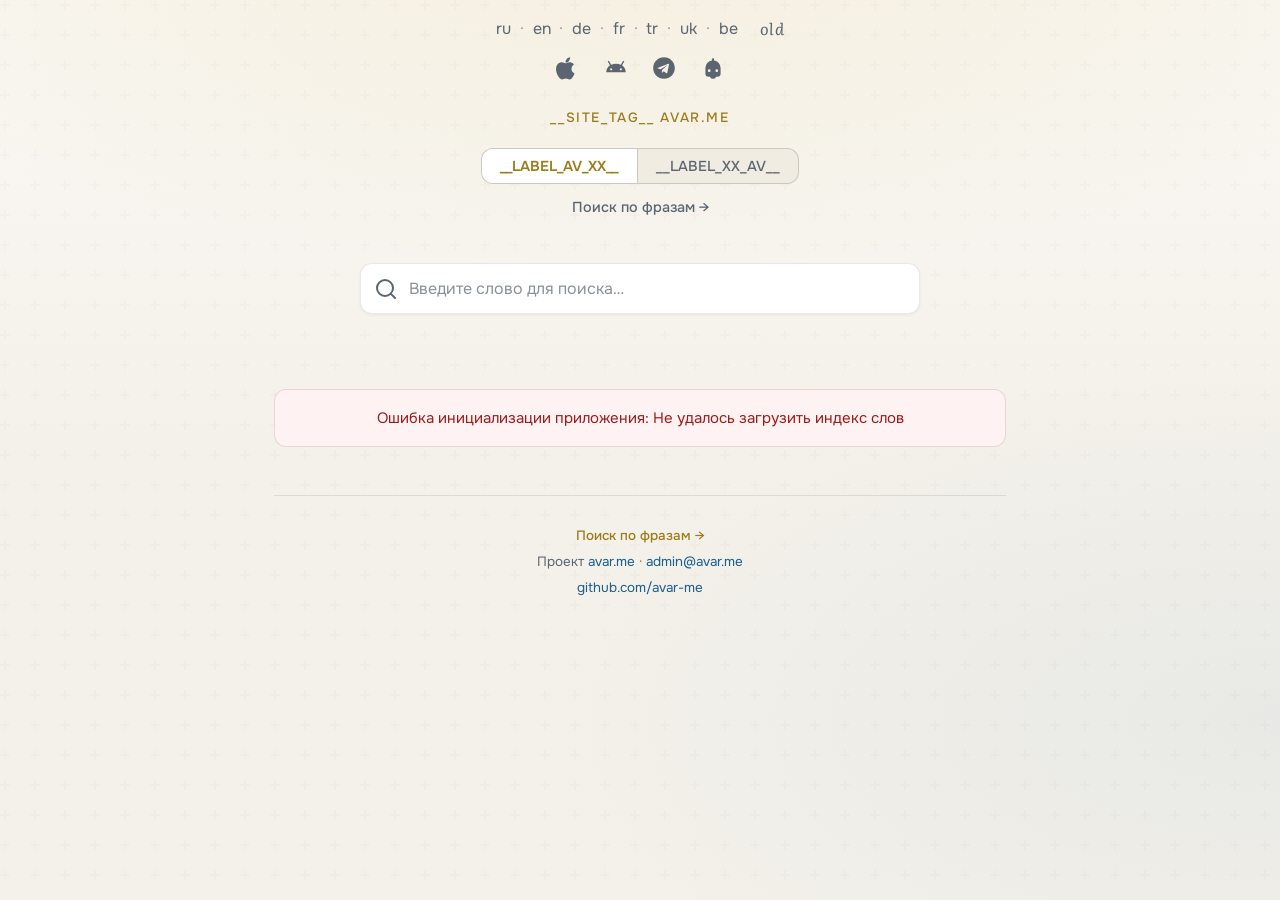
==== src/templates/html/index.html @ c2da3c4b "Initial uk.avar.me site (cloned from dev template)" ====
<!DOCTYPE html>
<html lang="__HTML_LANG__">
<head>
    <meta charset="UTF-8">
    <meta name="viewport" content="width=device-width, initial-scale=1.0, maximum-scale=1.0, user-scalable=no">
    <meta name="description" content="__SITE_DESC__ — __SITE_HOST__">
    <meta name="keywords" content="аварский язык, словарь, перевод, Дагестан">
    <meta name="author" content="__SITE_HOST__">

    <!-- Open Graph / Social Media -->
    <meta property="og:type" content="website">
    <meta property="og:title" content="__SITE_TITLE__">
    <meta property="og:description" content="__SITE_DESC__ — __SITE_HOST__">
    <meta property="og:url" content="https://__SITE_HOST__">

    <title>__SITE_TITLE__ — __SITE_HOST__</title>

    <!-- Google Fonts (из index.avar.me) -->
    <link rel="preconnect" href="https://fonts.googleapis.com">
    <link rel="preconnect" href="https://fonts.gstatic.com" crossorigin>
    <link href="https://fonts.googleapis.com/css2?family=Literata:ital,opsz,wght@0,7..72,400;0,7..72,600;1,7..72,400&family=Onest:wght@400;500;600;700&display=swap" rel="stylesheet">

    <link rel="stylesheet" href="styles.css?v=__ASSET_VERSION__">
    <link rel="stylesheet" href="theme.css?v=__ASSET_VERSION__">

    <link rel="icon" type="image/x-icon" href="favicon.ico">
    <link rel="icon" type="image/png" sizes="32x32" href="favicon-32.png">
    <link rel="apple-touch-icon" sizes="192x192" href="favicon-192.png">

    <!-- Google Analytics (общий счётчик avar.me / UA-79014041-1) -->
    <script>
      (function(i,s,o,g,r,a,m){i['GoogleAnalyticsObject']=r;i[r]=i[r]||function(){
      (i[r].q=i[r].q||[]).push(arguments)},i[r].l=1*new Date();a=s.createElement(o),
      m=s.getElementsByTagName(o)[0];a.async=1;a.src=g;m.parentNode.insertBefore(a,m)
      })(window,document,'script','https://www.google-analytics.com/analytics.js','ga');
      ga('create', 'UA-79014041-1', 'auto');
      ga('send', 'pageview');
    </script>

    <!-- Preload critical resources -->
    <link rel="preload" href="data/__DICT_AV__/index.words.txt?v=__ASSET_VERSION__" as="fetch" crossorigin>
    <link rel="preload" href="data/__DICT_AV__/browse.json?v=__ASSET_VERSION__" as="fetch" crossorigin>
</head>
<body>
    <!-- Фоновый паттерн (из index.avar.me) -->
    <div class="bg-pattern" aria-hidden="true"></div>

    <div class="container">
        <!-- Topbar: языки, приложения, канал и бот -->
        <div class="topbar">
            <nav class="topbar-langs" aria-label="Языковые версии">
                <a href="https://ru.avar.me" data-lang="ru">ru</a>
                <span class="topbar-sep" aria-hidden="true">·</span>
                <a href="https://en.avar.me" data-lang="en">en</a>
                <span class="topbar-sep" aria-hidden="true">·</span>
                <a href="https://de.avar.me" data-lang="de">de</a>
                <span class="topbar-sep" aria-hidden="true">·</span>
                <a href="https://fr.avar.me" data-lang="fr">fr</a>
                <span class="topbar-sep" aria-hidden="true">·</span>
                <a href="https://tr.avar.me" data-lang="tr">tr</a>
                <span class="topbar-sep" aria-hidden="true">·</span>
                <a href="https://uk.avar.me" data-lang="uk">uk</a>
                <span class="topbar-sep" aria-hidden="true">·</span>
                <a href="https://be.avar.me" data-lang="be">be</a>
                <a class="topbar-old" href="https://old.avar.me">old</a>
            </nav>
            <nav class="topbar-apps" aria-label="Приложения и Telegram">
                <a class="topbar-icon" href="https://apps.apple.com/app/id6782280983" target="_blank" rel="noopener" title="App Store" aria-label="App Store">
                    <svg viewBox="0 0 24 24" aria-hidden="true"><path fill="currentColor" d="M16.12 12.73c.03 3.18 2.79 4.24 2.82 4.25-.02.08-.44 1.51-1.45 2.99-.87 1.28-1.78 2.55-3.2 2.58-1.41.02-1.86-.83-3.47-.83-1.6 0-2.1.81-3.43.86-1.38.05-2.43-1.39-3.31-2.66C2.3 17.32.93 12.54 2.78 9.31c.92-1.6 2.56-2.61 4.34-2.64 1.35-.03 2.63.91 3.47.91.83 0 2.38-1.13 4.01-.96.68.03 2.6.28 3.83 2.08-.1.06-2.29 1.34-2.26 4.03zM13.76 5.48c.73-.88 1.22-2.11 1.09-3.33-1.05.04-2.32.7-3.07 1.58-.68.78-1.27 2.04-1.11 3.24 1.17.09 2.37-.6 3.09-1.49z"/></svg>
                </a>
                <a class="topbar-icon" href="https://play.google.com/store/apps/details?id=me.avar.dictionary" target="_blank" rel="noopener" title="Google Play" aria-label="Google Play">
                    <svg viewBox="0 0 24 24" aria-hidden="true"><path fill="currentColor" d="M17.6 9.48 19.44 6.3a.54.54 0 0 0-.26-.85.54.54 0 0 0-.83.26l-1.88 3.24a11.4 11.4 0 0 0-8.94 0L5.65 5.71a.54.54 0 0 0-.83-.26.54.54 0 0 0-.26.85l1.84 3.18C4.16 11.25 3 13.47 3 16h18c0-2.53-1.16-4.75-3.4-6.52M7.5 14.25a1 1 0 1 1 0-2 1 1 0 0 1 0 2m9 0a1 1 0 1 1 0-2 1 1 0 0 1 0 2"/></svg>
                </a>
                <a class="topbar-icon" href="https://t.me/avarlangme" target="_blank" rel="noopener" title="Telegram-канал" aria-label="Telegram-канал">
                    <svg viewBox="0 0 24 24" aria-hidden="true"><path fill="currentColor" d="M12 2C6.48 2 2 6.48 2 12s4.48 10 10 10 10-4.48 10-10S17.52 2 12 2m4.64 6.8-1.6 7.55c-.12.54-.44.67-.88.42l-2.44-1.8-1.18 1.13c-.13.13-.24.24-.49.24l.18-2.48 4.52-4.08c.2-.17-.04-.27-.3-.1l-5.59 3.52-2.41-.75c-.52-.16-.53-.52.11-.77l9.41-3.63c.44-.16.82.1.67.75"/></svg>
                </a>
                <a class="topbar-icon" href="https://t.me/avar_me_bot" target="_blank" rel="noopener" title="Telegram-бот" aria-label="Telegram-бот">
                    <svg viewBox="0 0 24 24" aria-hidden="true"><path fill="currentColor" d="M12 3a1 1 0 0 1 1 1v1.07A7 7 0 0 1 19 12v5a3 3 0 0 1-3 3h-1.17A3 3 0 0 1 12 22a3 3 0 0 1-2.83-2H8a3 3 0 0 1-3-3v-5a7 7 0 0 1 6-6.93V4a1 1 0 0 1 1-1m-3.5 10.25a1.25 1.25 0 1 0 0 2.5 1.25 1.25 0 0 0 0-2.5m7 0a1.25 1.25 0 1 0 0 2.5 1.25 1.25 0 0 0 0-2.5"/></svg>
                </a>
            </nav>
        </div>

        <!-- Header -->
        <header class="header">
            <p class="header-tag">__SITE_TAG__ <a href="https://avar.me" target="_blank" rel="noopener">avar.me</a></p>
            <div class="dict-toggle">
                <button class="toggle-btn active" data-type="__DICT_AV__">__LABEL_AV_XX__</button>
                <button class="toggle-btn" data-type="__DICT_XX__">__LABEL_XX_AV__</button>
            </div>
            <p class="header-link"><a class="phrases-link" href="phrases.html">Поиск по фразам →</a></p>
        </header>

        <!-- Search Section -->
        <div class="search-section">
            <div class="search-container">
                <div class="search-input-wrapper">
                    <svg class="search-icon" width="20" height="20" viewBox="0 0 20 20" fill="none">
                        <path d="M9 17A8 8 0 1 0 9 1a8 8 0 0 0 0 16zM19 19l-4.35-4.35" stroke="currentColor" stroke-width="2" stroke-linecap="round" stroke-linejoin="round"/>
                    </svg>
                    <input
                        type="text"
                        id="searchInput"
                        class="search-input"
                        placeholder="Введите слово для поиска…"
                        autocomplete="off"
                        autocorrect="off"
                        autocapitalize="off"
                        spellcheck="false"
                    >
                    <button id="clearBtn" class="clear-btn" aria-label="Очистить">
                        <svg width="16" height="16" viewBox="0 0 16 16" fill="none">
                            <path d="M12 4L4 12M4 4l8 8" stroke="currentColor" stroke-width="2" stroke-linecap="round"/>
                        </svg>
                    </button>
                </div>

                <!-- Suggestions Dropdown -->
                <div id="suggestions" class="suggestions"></div>
            </div>

            <!-- Search Stats -->
            <div id="searchStats" class="search-stats"></div>
        </div>

        <!-- Results Section -->
        <div id="results" class="results-section"></div>

        <!-- Home: random words with glosses (как на avar.me) -->
        <div id="randomWordsSection" class="home-samples-section">
            <div id="homeSamples"></div>
        </div>

        <!-- Loading Indicator -->
        <div id="loading" class="loading">
            <div class="spinner"></div>
            <p>Загрузка…</p>
        </div>

        <!-- Error Message -->
        <div id="error" class="error-message"></div>

        <!-- Footer -->
        <footer class="footer">
            <p>
                <a class="phrases-link" href="phrases.html">Поиск по фразам →</a>
            </p>
            <p>
                Проект <a href="https://avar.me" target="_blank" rel="noopener">avar.me</a>
                · <a href="mailto:admin@avar.me">admin@avar.me</a>
            </p>
            <p>
                <a href="https://github.com/avar-me" target="_blank" rel="noopener">github.com/avar-me</a>
            </p>
        </footer>
    </div>

    <script>window.__DICT_ASSET_V__ = "__ASSET_VERSION__"; window.__SITE__ = __SITE_JSON__;</script>
    <script src="app.js?v=__ASSET_VERSION__" charset="utf-8"></script>
</body>
</html>
---- src/templates/html/styles.css ----
/**
 * Аварско-русский словарь — Стили
 * Дизайн-система согласована с index.avar.me
 */

/* ============================================================================
   CSS VARIABLES (взяты из index.avar.me)
   ============================================================================ */

:root {
  --bg-deep:        #f4f1ea;
  --bg-card:        #ffffff;
  --bg-card-hover:  #faf8f4;
  --bg-secondary:   #f0ece2;

  --text:           #1c2229;
  --text-muted:     #5a6570;
  --text-light:     #8a9099;

  --accent:         #9a7b1a;
  --accent-hover:   #7a6114;
  --accent-glow:    rgba(154, 123, 26, 0.25);
  --accent-light:   rgba(154, 123, 26, 0.12);
  --bg-wash:        rgba(201, 162, 39, 0.14);

  --link:           #1a5f8a;
  --link-hover:     #0d4a6e;

  --border:         rgba(28, 34, 41, 0.1);
  --border-strong:  rgba(28, 34, 41, 0.18);

  --radius-sm:      6px;
  --radius:         12px;
  --radius-lg:      18px;

  --shadow-sm:      0 1px 3px rgba(28, 34, 41, 0.06);
  --shadow-md:      0 4px 12px rgba(28, 34, 41, 0.08);
  --shadow-lg:      0 10px 30px rgba(28, 34, 41, 0.12);

  --font-sans:      "Onest", system-ui, sans-serif;
  --font-serif:     "Literata", Georgia, serif;
  --font-mono:      ui-monospace, "SF Mono", Menlo, Consolas, monospace;

  --transition-fast: 150ms cubic-bezier(0.4, 0, 0.2, 1);
  --transition-base: 200ms cubic-bezier(0.4, 0, 0.2, 1);
}

/* ============================================================================
   RESET & BASE
   ============================================================================ */

*,
*::before,
*::after {
  box-sizing: border-box;
  margin: 0;
  padding: 0;
}

html {
  font-size: 16px;
  scroll-behavior: smooth;
  -webkit-font-smoothing: antialiased;
  -moz-osx-font-smoothing: grayscale;
}

body {
  font-family: var(--font-sans);
  line-height: 1.6;
  color: var(--text);
  background: var(--bg-deep);
  min-height: 100vh;
}

/* Фоновый паттерн (из index.avar.me) */
.bg-pattern {
  position: fixed;
  inset: 0;
  z-index: -1;
  background:
    radial-gradient(ellipse 80% 50% at 50% -20%, var(--bg-wash), transparent),
    radial-gradient(ellipse 60% 40% at 100% 80%, rgba(94, 140, 180, 0.08), transparent),
    linear-gradient(180deg, #faf8f4 0%, var(--bg-deep) 50%);
  pointer-events: none;
}

.bg-pattern::after {
  content: "";
  position: absolute;
  inset: 0;
  opacity: 0.5;
  background-image: url("data:image/svg+xml,%3Csvg width='60' height='60' viewBox='0 0 60 60' xmlns='http://www.w3.org/2000/svg'%3E%3Cg fill='none' fill-rule='evenodd'%3E%3Cg fill='%23000000' fill-opacity='0.03'%3E%3Cpath d='M36 34v-4h-2v4h-4v2h4v4h2v-4h4v-2h-4zm0-30V0h-2v4h-4v2h4v4h2V6h4V4h-4zM6 34v-4H4v4H0v2h4v4h2v-4h4v-2H6zM6 4V0H4v4H0v2h4v4h2V6h4V4H6z'/%3E%3C/g%3E%3C/g%3E%3C/svg%3E");
}

a {
  color: var(--link);
  text-decoration: none;
  transition: color var(--transition-fast);
}

a:hover {
  color: var(--link-hover);
  text-decoration: underline;
}

/* ============================================================================
   LAYOUT
   ============================================================================ */

.container {
  max-width: 780px;
  margin: 0 auto;
  padding: 0 1.5rem 4rem;
}

/* ============================================================================
   TOPBAR
   ============================================================================ */

.topbar {
  display: flex;
  flex-direction: column;
  justify-content: center;
  align-items: center;
  gap: 0.7rem;
  padding: 1rem 1.5rem 0;
  font-size: 1rem;
}

.topbar-langs,
.topbar-apps {
  display: flex;
  justify-content: center;
  align-items: center;
  flex-wrap: wrap;
  gap: 0.55rem;
}

.topbar-apps {
  gap: 1.15rem;
}

.topbar a {
  color: var(--text-muted);
  text-decoration: none;
  transition: color var(--transition-fast);
}

.topbar a:hover {
  color: var(--accent);
}

.topbar-sep {
  color: var(--text-light);
}

.topbar-langs a.is-current {
  color: var(--accent);
  font-weight: 600;
}

.topbar-old {
  margin-left: 0.85rem;
  font-family: var(--font-serif);
  font-style: italic;
  letter-spacing: 0.02em;
}

.topbar-icon {
  display: inline-flex;
  align-items: center;
  justify-content: center;
  width: 30px;
  height: 30px;
  color: var(--text-muted);
}

.topbar-icon:hover {
  color: var(--accent);
  text-decoration: none;
}

.topbar-icon svg {
  display: block;
  width: 26px;
  height: 26px;
}

/* ============================================================================
   HEADER / HERO
   ============================================================================ */

.header {
  padding: 1.5rem 1.5rem 1.25rem;
  text-align: center;
  margin-bottom: 1.5rem;
}

.header-tag {
  margin: 0;
  font-size: 0.84rem;
  font-weight: 500;
  letter-spacing: 0.12em;
  text-transform: uppercase;
  color: var(--accent);
  white-space: nowrap;
}

.header-tag a {
  color: inherit;
  text-decoration: none;
}

.header-tag a:hover {
  text-decoration: underline;
}

.title {
  margin: 0;
  font-family: var(--font-serif);
  font-size: clamp(2rem, 7vw, 3rem);
  font-weight: 600;
  letter-spacing: -0.02em;
  line-height: 1.1;
  color: var(--text);
}

.title .dot {
  color: var(--accent);
}

.results-section {
  display: block;
}

/* ============================================================================
   DICT TOGGLE
   ============================================================================ */

.dict-toggle {
  display: inline-flex;
  gap: 0;
  margin-top: 1.25rem;
  border: 1.5px solid var(--border-strong);
  border-radius: var(--radius);
  overflow: hidden;
  background: var(--bg-secondary);
}

.toggle-btn {
  padding: 0.5rem 1.15rem;
  font-family: var(--font-sans);
  font-size: 0.9rem;
  font-weight: 500;
  color: var(--text-muted);
  background: transparent;
  border: none;
  cursor: pointer;
  transition: background var(--transition-fast), color var(--transition-fast);
  white-space: nowrap;
}

.toggle-btn + .toggle-btn {
  border-left: 1.5px solid var(--border-strong);
}

.toggle-btn:hover {
  background: var(--bg-card-hover);
  color: var(--text);
}

.toggle-btn.active {
  background: var(--bg-card);
  color: var(--accent);
  font-weight: 600;
}

.header-link {
  margin-top: 0.75rem;
  font-size: 0.9rem;
}

.header-link a {
  color: var(--text-muted);
}

.header-link a:hover {
  color: var(--accent);
}

.phrases-link {
  color: var(--accent);
  font-weight: 500;
}

.phrases-link:hover {
  color: var(--accent-hover);
}

.back-search-btn {
  display: inline-block;
  padding: 0.35rem 0.9rem;
  border: 1.5px solid var(--border-strong);
  border-radius: var(--radius);
  background: var(--bg-secondary);
  color: var(--text);
  font-weight: 500;
  text-decoration: none;
}

.back-search-btn:hover {
  color: var(--accent);
  background: var(--bg-card);
  text-decoration: none;
}

/* ============================================================================
   SEARCH SECTION
   ============================================================================ */

.search-section {
  margin-bottom: 2rem;
}

.search-container {
  position: relative;
  max-width: 560px;
  margin: 0 auto 0.75rem;
}

.search-input-wrapper {
  position: relative;
  display: flex;
  align-items: center;
}

.search-icon {
  position: absolute;
  left: 1rem;
  color: var(--text-muted);
  pointer-events: none;
}

.search-input {
  width: 100%;
  padding: 0.875rem 3rem 0.875rem 3rem;
  font-size: 1rem;
  font-family: var(--font-sans);
  border: 1.5px solid var(--border);
  border-radius: var(--radius);
  background: var(--bg-card);
  color: var(--text);
  box-shadow: var(--shadow-sm);
  transition: border-color var(--transition-base), box-shadow var(--transition-base);
}

.search-input::placeholder {
  color: var(--text-light);
}

.search-input:focus {
  outline: none;
  border-color: var(--accent);
  box-shadow: 0 0 0 3px var(--accent-glow), var(--shadow-sm);
}

.clear-btn {
  position: absolute;
  right: 0.875rem;
  display: none;
  padding: 0.25rem;
  border: none;
  background: transparent;
  color: var(--text-muted);
  cursor: pointer;
  border-radius: var(--radius-sm);
  transition: background var(--transition-fast), color var(--transition-fast);
}

.clear-btn:hover {
  background: var(--bg-secondary);
  color: var(--text);
}

/* ============================================================================
   SUGGESTIONS
   ============================================================================ */

.suggestions {
  display: none;
  position: absolute;
  top: calc(100% + 6px);
  left: 0;
  right: 0;
  max-height: 380px;
  overflow-y: auto;
  background: var(--bg-card);
  border: 1px solid var(--border);
  border-radius: var(--radius);
  box-shadow: var(--shadow-lg);
  z-index: 100;
}

.suggestion-item {
  padding: 0.75rem 1rem;
  cursor: pointer;
  border-bottom: 1px solid var(--border);
  transition: background var(--transition-fast);
  font-size: 0.9375rem;
}

.suggestion-item:last-child {
  border-bottom: none;
}

.suggestion-item:hover {
  background: var(--bg-card-hover);
}

/* ============================================================================
   SEARCH STATS
   ============================================================================ */

.search-stats {
  text-align: center;
  font-size: 0.84rem;
  color: var(--text-muted);
  min-height: 1.4rem;
}

/* ============================================================================
   HOME SAMPLES & PREFIX WORD LIST (как avar.me)
   ============================================================================ */

.home-samples-section {
  display: block;
  margin-bottom: 2.5rem;
}

.word-list-caption {
  margin: 0 0 0.75rem;
  font-size: 0.9rem;
  color: var(--text-muted);
}

.word-list-scroll {
  overflow-x: auto;
  border: 1px solid var(--border);
  border-radius: var(--radius);
  background: var(--bg-card);
  box-shadow: var(--shadow-sm);
}

.word-list {
  width: 100%;
  border-collapse: collapse;
  font-size: 0.9rem;
}

.word-list thead th {
  padding: 0.65rem 0.85rem;
  text-align: left;
  font-size: 0.75rem;
  font-weight: 600;
  text-transform: uppercase;
  letter-spacing: 0.04em;
  color: var(--text-muted);
  background: var(--bg-secondary);
  border-bottom: 1px solid var(--border);
}

.word-list tbody tr {
  cursor: pointer;
  transition: background var(--transition-fast);
}

.word-list tbody tr:hover,
.word-list tbody tr:focus {
  background: var(--bg-card-hover);
  outline: none;
}

.word-list td {
  padding: 0.6rem 0.85rem;
  vertical-align: top;
  border-bottom: 1px solid var(--border);
}

.word-list tbody tr:last-child td {
  border-bottom: none;
}

.word-list-word {
  font-weight: 600;
  color: var(--text);
  white-space: nowrap;
}

.word-list-forms {
  font-size: 0.84rem;
  color: var(--text-muted);
  min-width: 6rem;
}

/* Дублирует .word-list-forms под словом — видно только на мобильных (RESPONSIVE) */
.word-list-forms-inline {
  display: none;
}

.word-list-gloss {
  font-family: var(--font-serif);
  color: var(--text);
  line-height: 1.45;
}

/* На десктопе перевод — строкой через "; "; на мобильных переключается
   в перенос строки без ";" (см. RESPONSIVE) */
.gloss-break {
  display: none;
}

/* ============================================================================
   WORD CARD
   ============================================================================ */

.word-card {
  background: var(--bg-card);
  border: 1px solid var(--border);
  border-radius: var(--radius-lg);
  padding: 1.75rem;
  margin-bottom: 1rem;
  box-shadow: var(--shadow-sm);
  transition: box-shadow var(--transition-base);
}

.word-card:hover {
  box-shadow: var(--shadow-md);
}

.word-header {
  margin-bottom: 1.25rem;
  padding-bottom: 0.875rem;
  border-bottom: 1px solid var(--border);
}

/* Title row: word + exclamation form side by side */
.word-title-row {
  display: flex;
  align-items: baseline;
  flex-wrap: wrap;
  gap: 0.6rem;
}

.word-title {
  font-family: var(--font-serif);
  font-size: 2rem;
  font-weight: 600;
  color: var(--text);
  letter-spacing: -0.01em;
}

.stress-vowel {
  color: var(--accent);
  font-weight: 650;
  text-decoration: underline;
  text-decoration-thickness: 2px;
  text-underline-offset: 3px;
  text-decoration-color: rgba(154, 123, 26, 0.55);
}

/* Exclamation form badge (e.g. "бу!") */
.word-excl {
  font-family: var(--font-serif);
  font-size: 1.15rem;
  font-weight: 500;
  color: var(--text-muted);
  cursor: default;
}

/* Stress + stem metadata row */
.word-meta {
  display: flex;
  flex-wrap: wrap;
  gap: 0.5rem;
  margin-top: 0.5rem;
}

.word-meta-item {
  display: inline-flex;
  align-items: center;
  gap: 0.15rem;
  padding: 0.15rem 0.55rem;
  font-size: 0.78rem;
  font-family: var(--font-mono);
  background: var(--accent-light);
  color: var(--accent);
  border-radius: var(--radius-sm);
  cursor: default;
  user-select: none;
}

.word-meta-item b {
  font-weight: 700;
}

.word-gender-forms {
  margin-top: 0.75rem;
  font-size: 0.9rem;
  line-height: 1.6;
}

.word-gender-forms .forms-label {
  font-weight: 600;
  color: var(--text-muted);
}

.gender-form-chip {
  cursor: pointer;
}

/* ============================================================================
   PHRASES PAGE (/phrases)
   ============================================================================ */

.phrases-subtitle {
  margin-top: 0.6rem;
  font-size: 0.92rem;
  color: var(--text-muted);
}

.phrase-results {
  display: flex;
  flex-direction: column;
  gap: 2rem;
}

.phrase-section-title {
  font-family: var(--font-serif);
  font-size: 1.3rem;
  font-weight: 600;
  color: var(--text);
  margin-bottom: 0.75rem;
}

.phrase-table-caption {
  font-size: 0.84rem;
  color: var(--text-muted);
  margin-bottom: 0.6rem;
}

.phrase-header-row {
  display: grid;
  grid-template-columns: 1fr 1fr auto;
  gap: 0.75rem 1rem;
  padding: 0.5rem 0.85rem;
  font-size: 0.72rem;
  font-weight: 600;
  text-transform: uppercase;
  letter-spacing: 0.04em;
  color: var(--text-muted);
  background: var(--bg-secondary);
  border: 1px solid var(--border);
  border-bottom: none;
  border-radius: var(--radius) var(--radius) 0 0;
}

.phrase-list {
  border: 1px solid var(--border);
  border-radius: 0 0 var(--radius) var(--radius);
  overflow: hidden;
  background: var(--bg-card);
  box-shadow: var(--shadow-sm);
}

.phrase-row {
  display: grid;
  grid-template-columns: 1fr 1fr auto;
  gap: 0.4rem 1rem;
  padding: 0.75rem 0.85rem;
  border-bottom: 1px solid var(--border);
  align-items: start;
}

.phrase-row:last-child {
  border-bottom: none;
}

.phrase-cell {
  line-height: 1.45;
  font-size: 0.9375rem;
}

.phrase-cell-a {
  font-family: var(--font-serif);
  color: var(--text);
  font-weight: 500;
}

.phrase-cell-b {
  color: var(--text-muted);
}

.phrase-comment {
  grid-column: 1 / -1;
  font-size: 0.82rem;
  color: var(--text-light);
  font-style: italic;
  margin-top: 0.1rem;
}

.phrase-link {
  align-self: start;
  font-size: 0.8rem;
  color: var(--link);
  white-space: nowrap;
  padding: 0.2rem 0.5rem;
  border-radius: var(--radius-sm);
  transition: background var(--transition-fast), color var(--transition-fast);
}

.phrase-link:hover {
  background: var(--accent-light);
  color: var(--accent);
  text-decoration: none;
}

.phrase-hl {
  background: var(--accent-light);
  color: var(--accent);
  padding: 0 0.1em;
  border-radius: 3px;
  font-weight: 600;
}

.phrase-empty {
  padding: 1.5rem;
  text-align: center;
  color: var(--text-muted);
  font-size: 0.9rem;
  background: var(--bg-card);
  border: 1px solid var(--border);
  border-radius: var(--radius);
}

@media (max-width: 600px) {
  .phrase-header-row {
    display: none;
  }

  .phrase-row {
    grid-template-columns: 1fr;
    gap: 0.3rem;
  }

  .phrase-link {
    justify-self: start;
  }
}

/* ============================================================================
   RESULT BLOCKS
   ============================================================================ */

.result-block {
  margin-bottom: 1.25rem;
  padding: 1rem 1.1rem;
  background: var(--bg-deep);
  border: 1px solid var(--border);
  border-radius: var(--radius);
}

.result-block:last-child {
  margin-bottom: 0;
}

/* Labels (части речи) */
.result-labels {
  display: flex;
  flex-wrap: wrap;
  gap: 0.4rem;
  margin-bottom: 0.75rem;
}

.label {
  display: inline-block;
  padding: 0.15rem 0.6rem;
  background: var(--accent-light);
  color: var(--accent);
  border-radius: var(--radius-sm);
  font-size: 0.75rem;
  font-weight: 600;
  text-transform: uppercase;
  letter-spacing: 0.04em;
}

/* Precomment (пометка перед переводом) */
.result-precomment {
  font-size: 0.875rem;
  font-style: italic;
  color: var(--text-muted);
  margin-bottom: 0.5rem;
  line-height: 1.45;
}

/* Translation + подстрочная помета (comment, labels примера) */
.result-translation {
  margin-bottom: 0.75rem;
  line-height: 1.5;
}

.gloss-main {
  display: block;
  font-family: var(--font-serif);
  font-size: 1.1rem;
  font-weight: 500;
  color: var(--text);
}

.gloss-sub {
  display: block;
  margin-top: 0.2em;
  padding-top: 0.05em;
  font-family: var(--font-sans);
  font-size: 0.84rem;
  font-weight: 400;
  color: var(--text-light);
  line-height: 1.4;
}

/* Forms */
.result-forms {
  margin-bottom: 0.75rem;
  font-size: 0.9rem;
}

.forms-label {
  font-weight: 600;
  color: var(--text-muted);
}

.form-chip {
  display: inline-block;
  padding: 0.15rem 0.5rem;
  background: var(--bg-card);
  border: 1px solid var(--border);
  border-radius: var(--radius-sm);
  font-size: 0.84rem;
  color: var(--text-muted);
  margin-right: 0.3rem;
  margin-bottom: 0.3rem;
}

.form-chip .form-stem {
  color: var(--text-muted);
  font-weight: 400;
}

.form-chip .form-suffix {
  color: var(--text);
  font-weight: 600;
}

/* Relations (масдар от, род. пад. от, …) */
.result-relations {
  margin-top: 0.75rem;
  font-size: 0.9rem;
  line-height: 1.6;
}

.relation-item {
  display: inline;
  margin-right: 0.75rem;
}

.relation-item:last-child {
  margin-right: 0;
}

.relation-kind {
  font-weight: 600;
  color: var(--text-muted);
}

/* Lookup */
.result-lookup {
  margin-top: 0.75rem;
  font-size: 0.9375rem;
}

.lookup-label {
  font-weight: 600;
  color: var(--text-muted);
}

.lookup-link {
  color: var(--link);
  cursor: pointer;
  text-decoration: none;
  padding: 0.1rem 0.4rem;
  border-radius: var(--radius-sm);
  display: inline-block;
  transition: background var(--transition-fast), color var(--transition-fast);
}

.lookup-link:hover {
  background: var(--accent-light);
  color: var(--accent);
}

/* Examples */
.result-examples {
  margin-top: 0.75rem;
}

.example-item {
  font-size: 0.875rem;
  color: var(--text-muted);
  line-height: 1.45;
  margin-bottom: 0.4rem;
}

.example-item:last-child {
  margin-bottom: 0;
}

.example-grid {
  display: grid;
  grid-template-columns: 1fr 1fr;
  gap: 0.4rem 1rem;
  align-items: start;
  padding: 0.3rem 0;
  border-bottom: 1px dashed var(--border);
}

.example-grid:last-of-type {
  border-bottom: none;
}

.example-av {
  font-weight: 600;
  color: var(--text);
}

.example-ru {
  color: var(--text-muted);
}

.example-ru .gloss-main {
  font-size: 0.875rem;
  font-weight: 400;
  color: var(--text-muted);
}

.example-ru .gloss-sub {
  font-size: 0.8rem;
}

@media (max-width: 600px) {
  .example-grid {
    grid-template-columns: 1fr;
    gap: 0.15rem;
    padding: 0.45rem 0;
  }

  .example-av::after {
    content: " —";
    color: var(--border-strong);
  }

  .example-ru {
    font-size: 0.82rem;
  }
}

/* ============================================================================
   NO RESULTS
   ============================================================================ */

.no-results {
  text-align: center;
  padding: 3rem 1.5rem;
  color: var(--text-muted);
}

.no-results svg {
  margin-bottom: 1rem;
  opacity: 0.4;
}

.no-results p {
  font-size: 1.1rem;
  margin-bottom: 0.4rem;
}

.no-results-hint {
  font-size: 0.875rem;
  color: var(--text-light);
}

/* ============================================================================
   LOADING & ERROR
   ============================================================================ */

.loading {
  display: none;
  flex-direction: column;
  align-items: center;
  justify-content: center;
  padding: 3rem 1.5rem;
  color: var(--text-muted);
}

.spinner {
  width: 36px;
  height: 36px;
  border: 3px solid var(--border);
  border-top-color: var(--accent);
  border-radius: 50%;
  animation: spin 0.75s linear infinite;
  margin-bottom: 1rem;
}

@keyframes spin {
  to { transform: rotate(360deg); }
}

.error-message {
  display: none;
  padding: 1rem 1.25rem;
  background: #fef2f2;
  color: #991b1b;
  border: 1px solid rgba(153, 27, 27, 0.15);
  border-radius: var(--radius);
  margin-bottom: 1rem;
  text-align: center;
  font-size: 0.9375rem;
}

/* ============================================================================
   FOOTER
   ============================================================================ */

.footer {
  text-align: center;
  margin-top: 3rem;
  padding-top: 1.5rem;
  border-top: 1px solid var(--border);
  color: var(--text-muted);
  font-size: 0.84rem;
}

.footer p {
  margin: 0.3rem 0;
}

.footer a {
  color: var(--link);
  text-decoration: none;
  transition: color var(--transition-fast);
}

.footer a:hover {
  color: var(--link-hover);
  text-decoration: underline;
}

.footer .phrases-link {
  color: var(--accent);
  font-weight: 500;
}

.footer .phrases-link:hover {
  color: var(--accent-hover);
}

/* ============================================================================
   RESPONSIVE
   ============================================================================ */

@media (max-width: 600px) {
  .container {
    padding: 0 1rem 3rem;
  }

  .topbar {
    padding: 0.85rem 1rem 0;
    font-size: 0.97rem;
  }

  .header {
    padding: 1rem 1rem 1rem;
  }

  .title {
    font-size: 1.75rem;
  }

  .word-card {
    padding: 1.25rem;
  }

  .word-title {
    font-size: 1.5rem;
  }

  .word-list-word {
    white-space: normal;
  }

  /* Формы съедали половину ширины узкого экрана — прячем колонку,
     показываем формы мелким текстом под словом (word-list-forms-inline). */
  .word-list thead th:nth-child(2),
  .word-list-forms {
    display: none;
  }

  .word-list-forms-inline {
    display: block;
    margin-top: 0.15rem;
    font-size: 0.78rem;
    font-weight: 400;
    color: var(--text-muted);
    white-space: normal;
  }

  /* Перевод: ";" заменяется переносом строки — читать проще в узкой колонке */
  .gloss-break {
    display: revert;
  }

  .gloss-semicolon {
    display: none;
  }
}

@media (max-width: 400px) {
  .title {
    font-size: 1.5rem;
  }

  .word-title {
    font-size: 1.25rem;
  }
}

/* ============================================================================
   PRINT
   ============================================================================ */

@media print {
  .bg-pattern,
  .topbar,
  .header,
  .search-section,
  .footer {
    display: none;
  }

  .word-card {
    box-shadow: none;
    border: 1px solid var(--border);
    page-break-inside: avoid;
  }
}
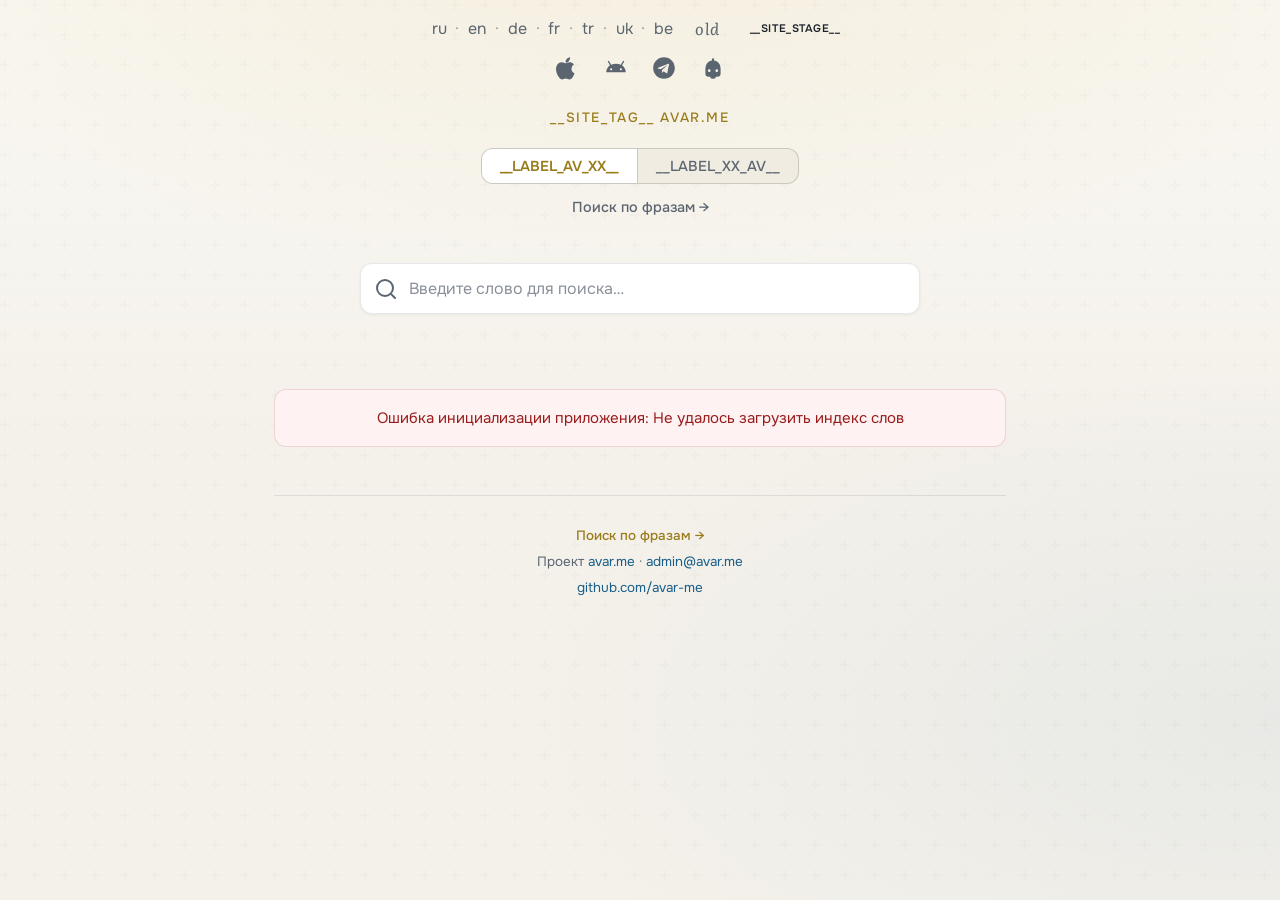
==== commit 9aabc776: "Add stage/experimental badge, translate relation and UI labels per language ru gets a stage badge in" ====
--- a/src/templates/html/index.html
+++ b/src/templates/html/index.html
@@ -27,16 +27,6 @@
     <link rel="icon" type="image/png" sizes="32x32" href="favicon-32.png">
     <link rel="apple-touch-icon" sizes="192x192" href="favicon-192.png">
 
-    <!-- Google Analytics (общий счётчик avar.me / UA-79014041-1) -->
-    <script>
-      (function(i,s,o,g,r,a,m){i['GoogleAnalyticsObject']=r;i[r]=i[r]||function(){
-      (i[r].q=i[r].q||[]).push(arguments)},i[r].l=1*new Date();a=s.createElement(o),
-      m=s.getElementsByTagName(o)[0];a.async=1;a.src=g;m.parentNode.insertBefore(a,m)
-      })(window,document,'script','https://www.google-analytics.com/analytics.js','ga');
-      ga('create', 'UA-79014041-1', 'auto');
-      ga('send', 'pageview');
-    </script>
-
     <!-- Preload critical resources -->
     <link rel="preload" href="data/__DICT_AV__/index.words.txt?v=__ASSET_VERSION__" as="fetch" crossorigin>
     <link rel="preload" href="data/__DICT_AV__/browse.json?v=__ASSET_VERSION__" as="fetch" crossorigin>
@@ -63,6 +53,7 @@
                 <span class="topbar-sep" aria-hidden="true">·</span>
                 <a href="https://be.avar.me" data-lang="be">be</a>
                 <a class="topbar-old" href="https://old.avar.me">old</a>
+                <span class="stage-badge stage-badge--__SITE_STAGE__">__SITE_STAGE__</span>
             </nav>
             <nav class="topbar-apps" aria-label="Приложения и Telegram">
                 <a class="topbar-icon" href="https://apps.apple.com/app/id6782280983" target="_blank" rel="noopener" title="App Store" aria-label="App Store">
--- a/src/templates/html/styles.css
+++ b/src/templates/html/styles.css
@@ -184,6 +184,27 @@
   display: block;
   width: 26px;
   height: 26px;
+}
+
+.stage-badge {
+  margin-left: 0.85rem;
+  padding: 0.12rem 0.5rem;
+  font-size: 0.68rem;
+  font-weight: 600;
+  letter-spacing: 0.05em;
+  text-transform: uppercase;
+  border-radius: 999px;
+  white-space: nowrap;
+}
+
+.stage-badge--stage {
+  color: #3f7a4d;
+  background: rgba(63, 122, 77, 0.12);
+}
+
+.stage-badge--experimental {
+  color: #a3690f;
+  background: rgba(163, 105, 15, 0.12);
 }
 
 /* ============================================================================
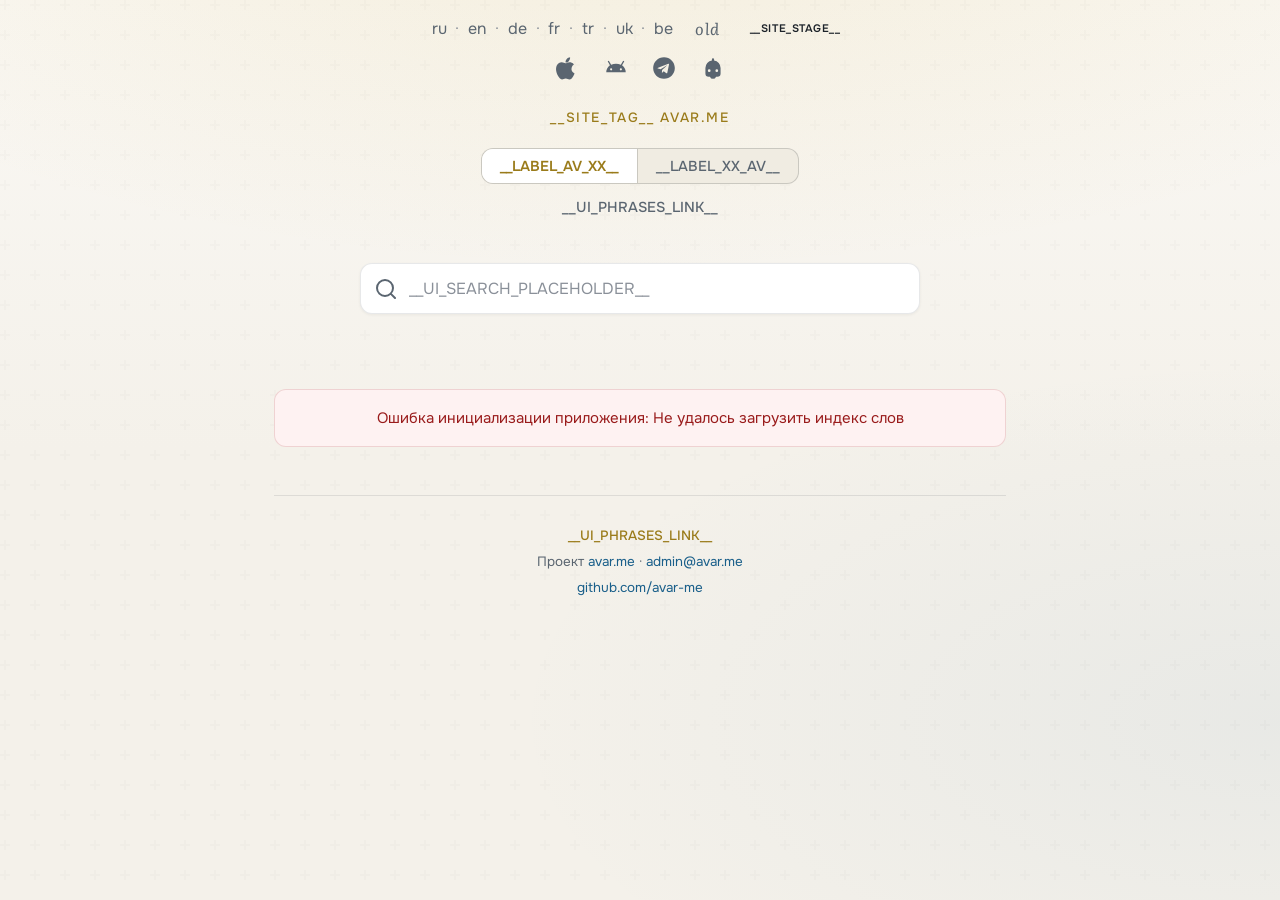
==== commit 2b6391f7: "Translate search UI text per language: phrase search, placeholders, table headers, found/not-found m" ====
--- a/src/templates/html/index.html
+++ b/src/templates/html/index.html
@@ -78,7 +78,7 @@
                 <button class="toggle-btn active" data-type="__DICT_AV__">__LABEL_AV_XX__</button>
                 <button class="toggle-btn" data-type="__DICT_XX__">__LABEL_XX_AV__</button>
             </div>
-            <p class="header-link"><a class="phrases-link" href="phrases.html">Поиск по фразам →</a></p>
+            <p class="header-link"><a class="phrases-link" href="phrases.html">__UI_PHRASES_LINK__</a></p>
         </header>
 
         <!-- Search Section -->
@@ -92,13 +92,13 @@
                         type="text"
                         id="searchInput"
                         class="search-input"
-                        placeholder="Введите слово для поиска…"
+                        placeholder="__UI_SEARCH_PLACEHOLDER__"
                         autocomplete="off"
                         autocorrect="off"
                         autocapitalize="off"
                         spellcheck="false"
                     >
-                    <button id="clearBtn" class="clear-btn" aria-label="Очистить">
+                    <button id="clearBtn" class="clear-btn" aria-label="__UI_CLEAR__">
                         <svg width="16" height="16" viewBox="0 0 16 16" fill="none">
                             <path d="M12 4L4 12M4 4l8 8" stroke="currentColor" stroke-width="2" stroke-linecap="round"/>
                         </svg>
@@ -124,7 +124,7 @@
         <!-- Loading Indicator -->
         <div id="loading" class="loading">
             <div class="spinner"></div>
-            <p>Загрузка…</p>
+            <p>__UI_LOADING__</p>
         </div>
 
         <!-- Error Message -->
@@ -133,7 +133,7 @@
         <!-- Footer -->
         <footer class="footer">
             <p>
-                <a class="phrases-link" href="phrases.html">Поиск по фразам →</a>
+                <a class="phrases-link" href="phrases.html">__UI_PHRASES_LINK__</a>
             </p>
             <p>
                 Проект <a href="https://avar.me" target="_blank" rel="noopener">avar.me</a>
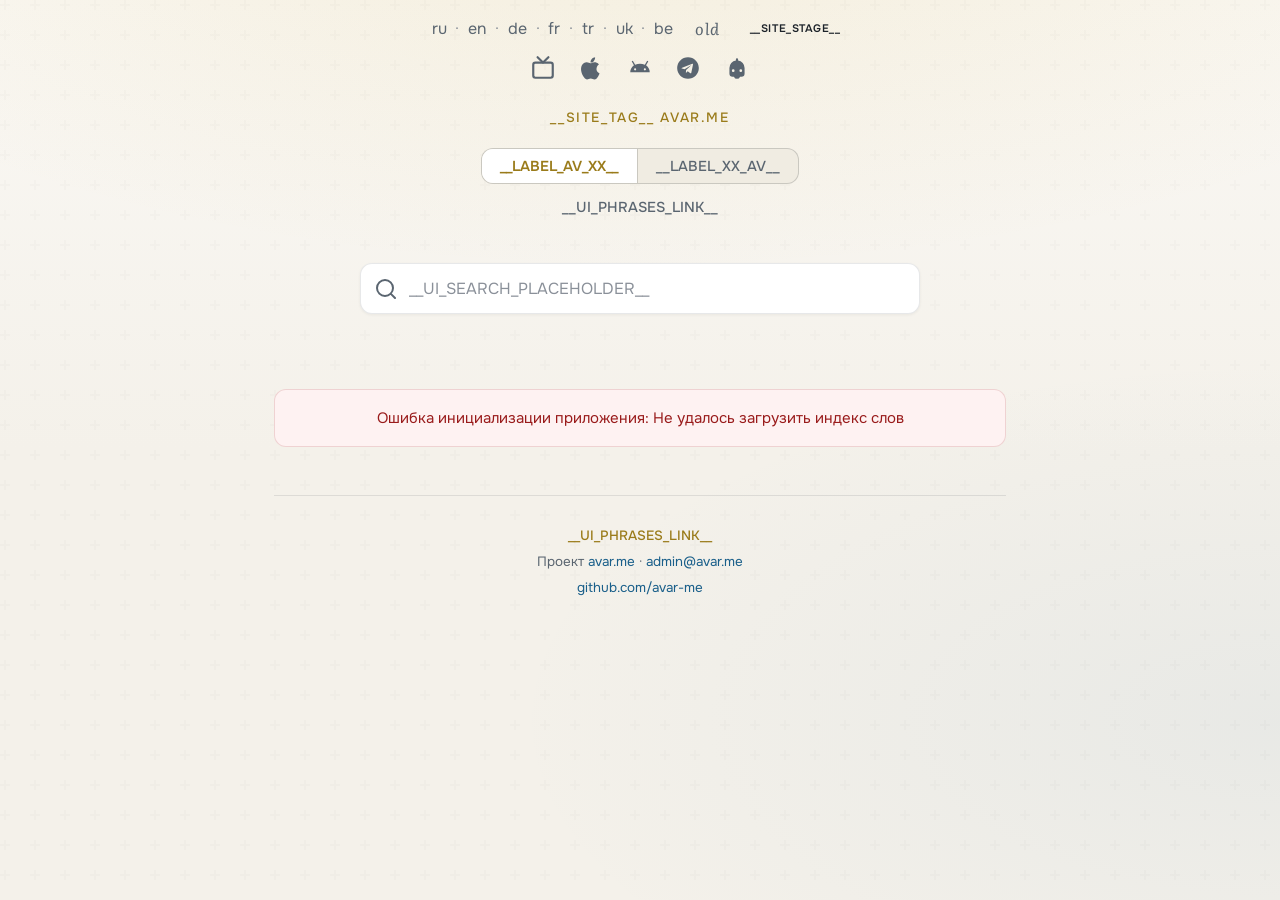
==== commit b229d45c: "Search phrase comments and add TV link Co-Authored-By: Claude Sonnet 5 <noreply@anthropic.com>" ====
--- a/src/templates/html/index.html
+++ b/src/templates/html/index.html
@@ -55,7 +55,10 @@
                 <a class="topbar-old" href="https://old.avar.me">old</a>
                 <span class="stage-badge stage-badge--__SITE_STAGE__">__SITE_STAGE__</span>
             </nav>
-            <nav class="topbar-apps" aria-label="Приложения и Telegram">
+            <nav class="topbar-apps" aria-label="Приложения, Telegram и ТВ">
+                <a class="topbar-icon" href="https://tv.avar.me" target="_blank" rel="noopener" title="tv.avar.me" aria-label="tv.avar.me">
+                    <svg viewBox="0 0 24 24" fill="none" stroke="currentColor" stroke-width="2" stroke-linecap="round" stroke-linejoin="round" aria-hidden="true"><rect x="3" y="7" width="18" height="14" rx="2"/><path d="m7 2 5 5 5-5"/></svg>
+                </a>
                 <a class="topbar-icon" href="https://apps.apple.com/app/id6782280983" target="_blank" rel="noopener" title="App Store" aria-label="App Store">
                     <svg viewBox="0 0 24 24" aria-hidden="true"><path fill="currentColor" d="M16.12 12.73c.03 3.18 2.79 4.24 2.82 4.25-.02.08-.44 1.51-1.45 2.99-.87 1.28-1.78 2.55-3.2 2.58-1.41.02-1.86-.83-3.47-.83-1.6 0-2.1.81-3.43.86-1.38.05-2.43-1.39-3.31-2.66C2.3 17.32.93 12.54 2.78 9.31c.92-1.6 2.56-2.61 4.34-2.64 1.35-.03 2.63.91 3.47.91.83 0 2.38-1.13 4.01-.96.68.03 2.6.28 3.83 2.08-.1.06-2.29 1.34-2.26 4.03zM13.76 5.48c.73-.88 1.22-2.11 1.09-3.33-1.05.04-2.32.7-3.07 1.58-.68.78-1.27 2.04-1.11 3.24 1.17.09 2.37-.6 3.09-1.49z"/></svg>
                 </a>
--- a/src/templates/html/styles.css
+++ b/src/templates/html/styles.css
@@ -581,6 +581,10 @@
 }
 
 .stress-vowel {
+  font-weight: inherit;
+}
+
+.stress-vowel-form {
   color: var(--accent);
   font-weight: 650;
   text-decoration: underline;
@@ -637,6 +641,17 @@
 
 .gender-form-chip {
   cursor: pointer;
+}
+
+.word-spelling-forms {
+  margin-top: 0.75rem;
+  font-size: 0.9rem;
+  line-height: 1.6;
+}
+
+.word-spelling-forms .forms-label {
+  font-weight: 600;
+  color: var(--text-muted);
 }
 
 /* ============================================================================
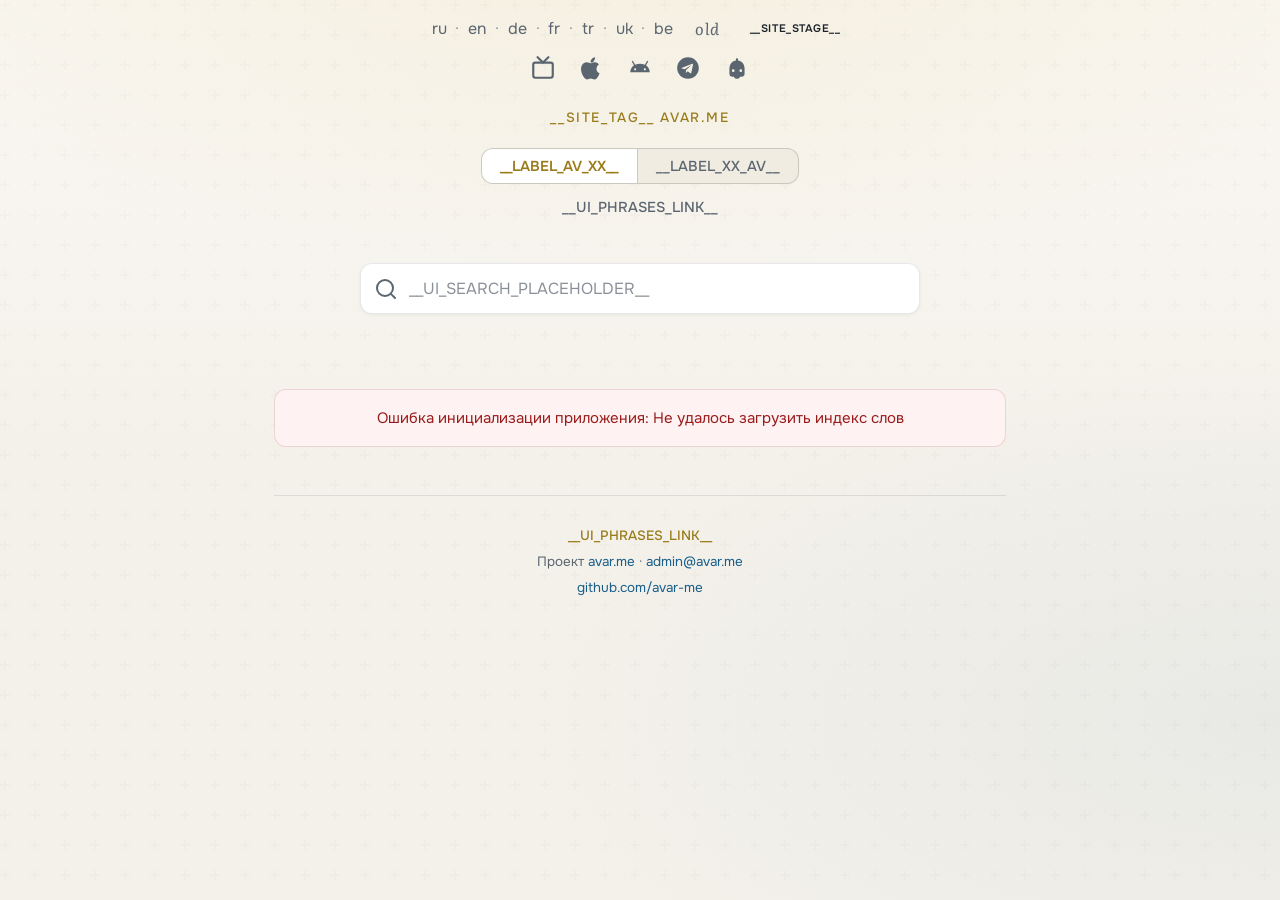
==== commit 7627f06b: "Add Google Analytics (GA4) Measurement ID G-TWJH80WB57, replacing the dead Universal Analytics tag (" ====
--- a/src/templates/html/index.html
+++ b/src/templates/html/index.html
@@ -14,6 +14,15 @@
     <meta property="og:url" content="https://__SITE_HOST__">
 
     <title>__SITE_TITLE__ — __SITE_HOST__</title>
+
+    <!-- Google Analytics (GA4) -->
+    <script async src="https://www.googletagmanager.com/gtag/js?id=G-TWJH80WB57"></script>
+    <script>
+      window.dataLayer = window.dataLayer || [];
+      function gtag(){dataLayer.push(arguments);}
+      gtag('js', new Date());
+      gtag('config', 'G-TWJH80WB57');
+    </script>
 
     <!-- Google Fonts (из index.avar.me) -->
     <link rel="preconnect" href="https://fonts.googleapis.com">
